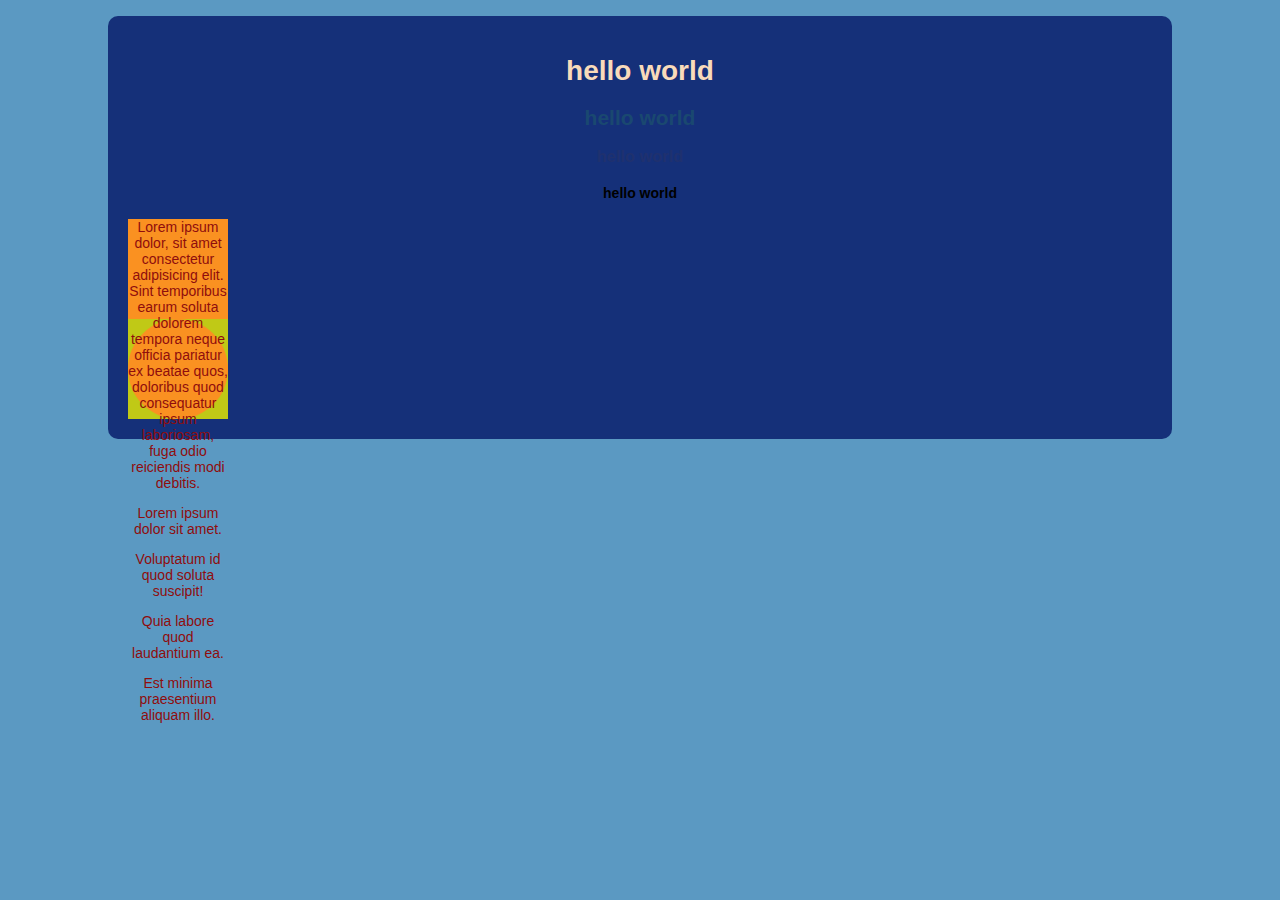
==== index.html @ 0a9a9bb2 ""I really need to remember git commit -m "Stop the window pop ups""" ====
<!DOCTYPE html>
<html lang="en">
<head>
    <meta charset="UTF-8">
    <meta name="viewport" content="width=device-width, initial-scale=1.0">
    <title>Document</title>
    <link rel="stylesheet" href="style.css">
</head>
<body >
    <header></header>
    <br>
    <main text-align:center >
 <h1 >hello world</h1>
 <h2>hello world</h2>
 <h3>hello world</h3>
 <h4>hello world</h4>
 <div class="square1" >
 <p>Lorem ipsum dolor, sit amet consectetur adipisicing elit. Sint temporibus earum soluta dolorem tempora neque officia pariatur ex beatae quos, doloribus quod consequatur ipsum laboriosam, fuga odio reiciendis modi debitis.</p>
 <p>Lorem ipsum dolor sit amet.</p>
 <p>Voluptatum id quod soluta suscipit!</p>
 <p>Quia labore quod laudantium ea.</p>
 <p>Est minima praesentium aliquam illo.</p>
 </div>
 <div class="square2">
    <div class="circle1"></div>
    </main>
    <br
    <footer></footer>
 <br>
</body>

</html>
---- style.css ----
body {
    font-family:arial;
    font-size: 14px;
    background-color: #5B99C2;
    margin:0 auto; 
  }
  
  h1 {
    color: #F9DBBA;
  }
  
  h2 {
    color: #1A4870;
  }
  
  h3 {
    color: #1F316F;
  }
  
  p {
    color: #8f0d0d;
  }

  main {
    margin: 0 auto;
    width: 80%;
    background-color: #153079;
    padding: 20px;
    border-radius: 10px;
    text-align:center 
  }


  .square1 {
    width: 100px;
    height: 100px;
    background-color: #fa9121;
 
  }

  .square2 {
    width: 100px;
    height: 100px;
    background-color: #c0c916;
 
  }

  .circle1 {
    width: 100px;
    height: 100px;
    background-color: #fa9121;
    border-radius: 50%;
  }
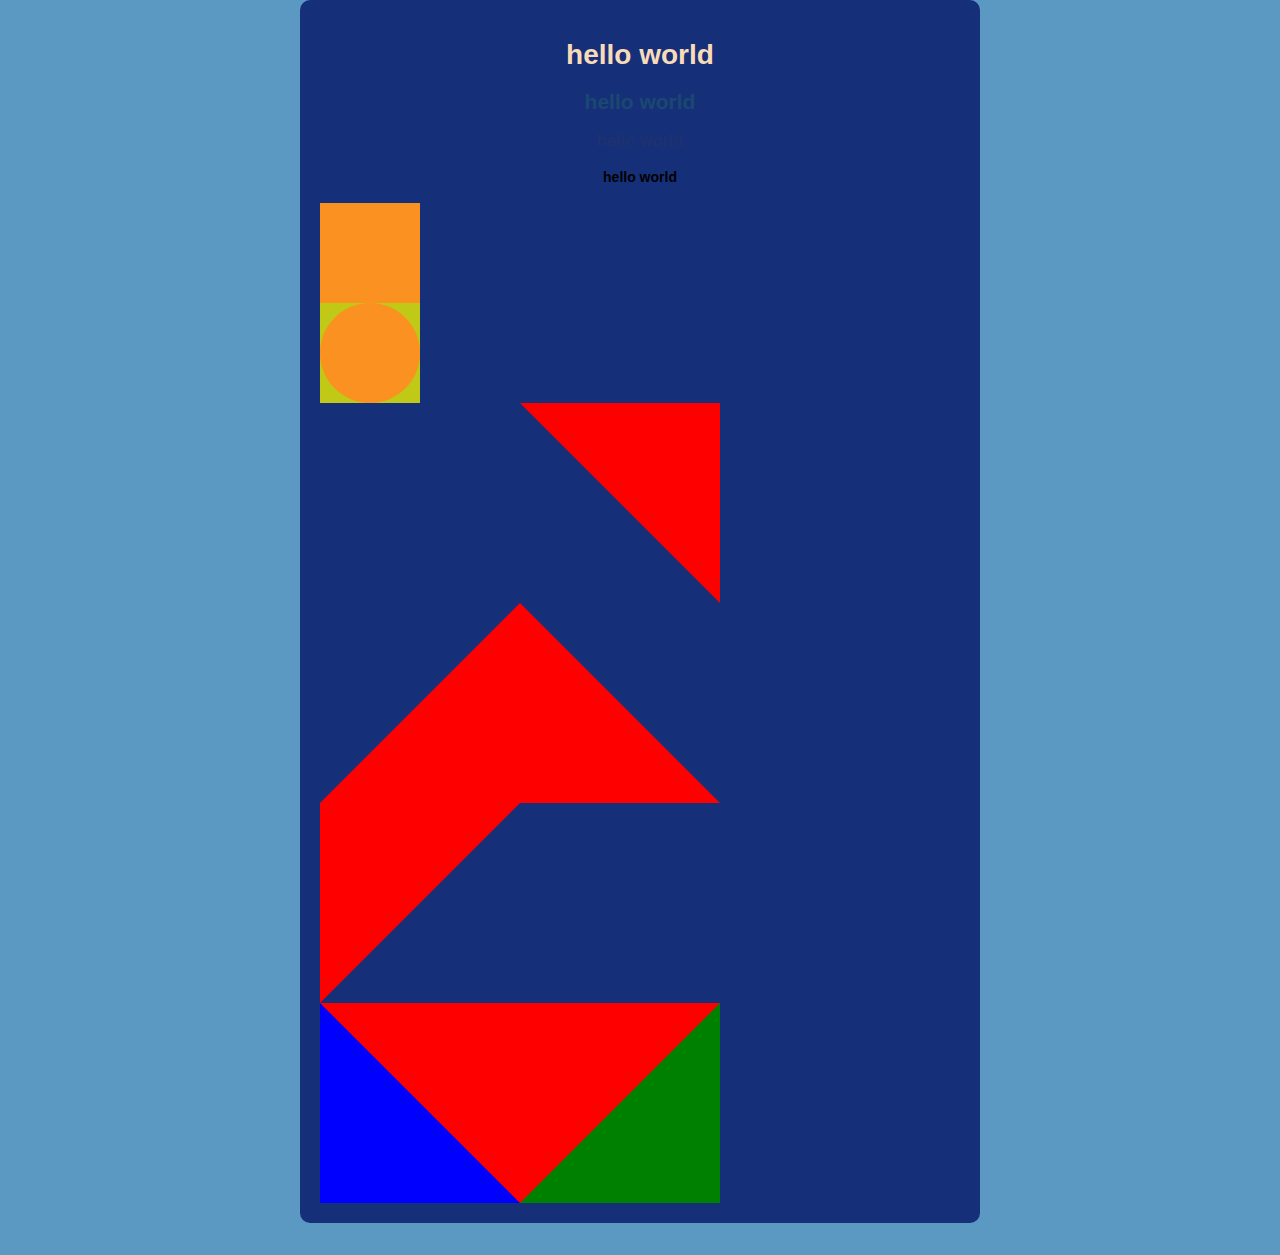
==== commit 70a63445: ""commits need messages"" ====
--- a/index.html
+++ b/index.html
@@ -9,22 +9,22 @@
 </head>
 <body >
     <header></header>
-    <br>
-    <main text-align:center >
- <h1 >hello world</h1>
- <h2>hello world</h2>
- <h3>hello world</h3>
- <h4>hello world</h4>
- <div class="square1" >
- <p>Lorem ipsum dolor, sit amet consectetur adipisicing elit. Sint temporibus earum soluta dolorem tempora neque officia pariatur ex beatae quos, doloribus quod consequatur ipsum laboriosam, fuga odio reiciendis modi debitis.</p>
- <p>Lorem ipsum dolor sit amet.</p>
- <p>Voluptatum id quod soluta suscipit!</p>
- <p>Quia labore quod laudantium ea.</p>
- <p>Est minima praesentium aliquam illo.</p>
- </div>
- <div class="square2">
-    <div class="circle1"></div>
-    </main>
+    <main text-align:center>
+
+    <h1>hello world</h1>
+    <h2>hello world</h2>
+    <h3>hello world</h3>
+    <h4>hello world</h4>
+    <div class="square1" >
+    </div>
+    <div class="square2">
+
+    <div class="circle1"></div></div>
+    <div class="triangle1"></div>
+    <div class="triangle2"></div>
+    <div class="triangle3"></div>
+    <div class="triangle4"></div>
+</main>
     <br
     <footer></footer>
  <br>
--- a/style.css
+++ b/style.css
@@ -24,7 +24,7 @@
 
   main {
     margin: 0 auto;
-    width: 80%;
+    width: 50%;
     background-color: #153079;
     padding: 20px;
     border-radius: 10px;
@@ -51,4 +51,36 @@
     height: 100px;
     background-color: #fa9121;
     border-radius: 50%;
-  }+  }
+  .triangle1 {
+    border-color: transparent red transparent transparent;
+    border-style: solid;
+    border-width: 0px 200px 200px 200px;
+    height: 0px;
+    width: 0px;
+}
+
+
+  .triangle2 {
+    border-color: transparent transparent red transparent;
+    border-style: solid;
+    border-width: 0px 200px 200px 200px;
+    height: 0px;
+    width: 0px;
+  }
+
+  .triangle3 {
+    border-color: transparent transparent transparent red;
+    border-style: solid;
+    border-width: 0px 200px 200px 200px;
+    height: 0px;
+    width: 0px;
+  }
+
+  .triangle4 {
+    border-color: red green orange blue;
+    border-style: solid;
+    border-width: 200px 200px 0px 200px;
+    height: 0px;
+    width: 0px;
+}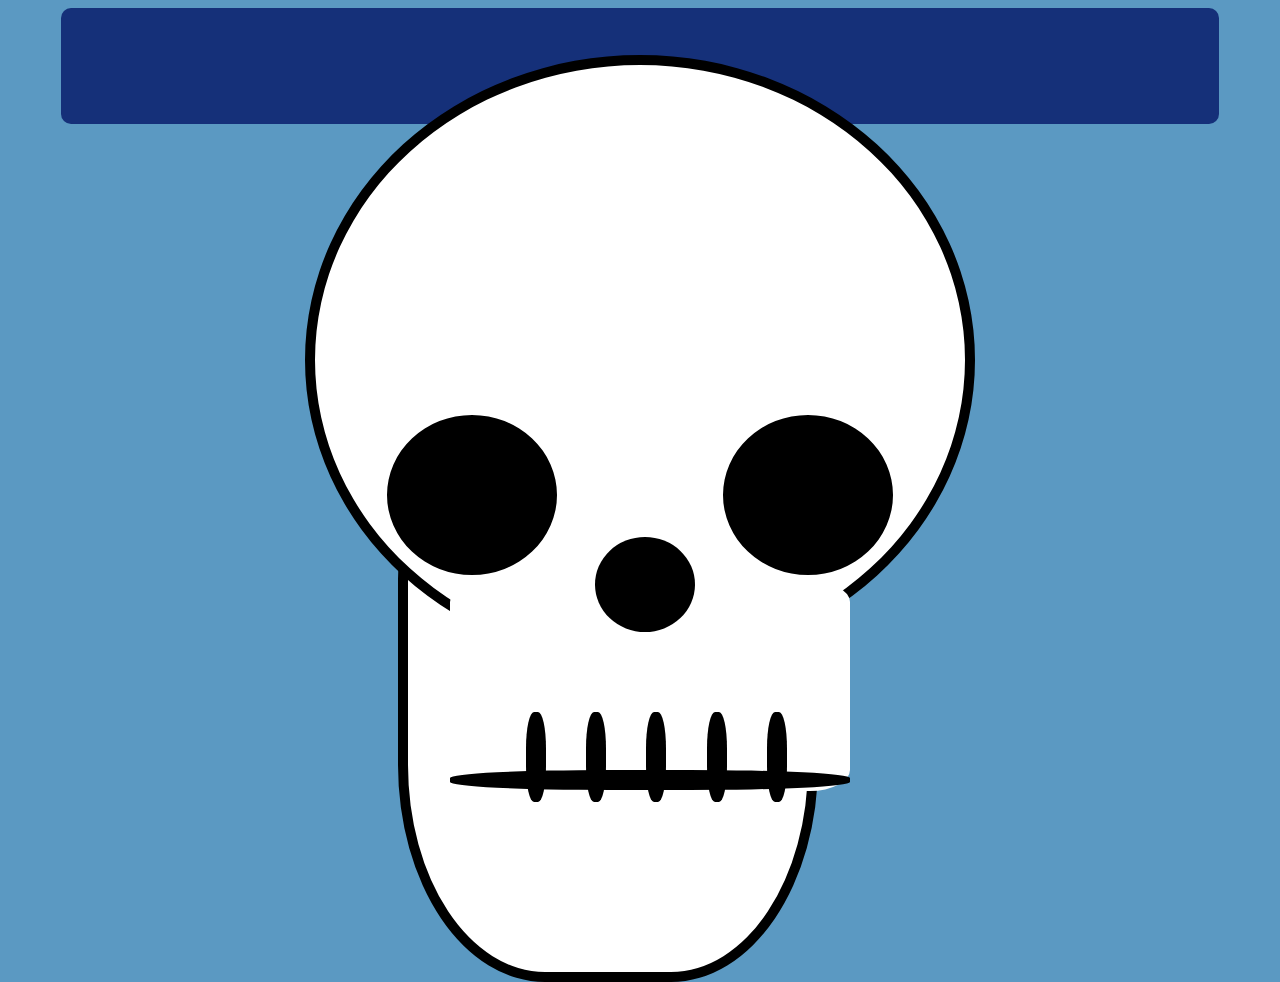
==== commit 3b7d22e7: "many more comments" ====
--- a/index.html
+++ b/index.html
@@ -10,24 +10,40 @@
 <body >
     <header></header>
     <main text-align:center>
+        <br><br>
 
-    <h1>hello world</h1>
-    <h2>hello world</h2>
-    <h3>hello world</h3>
-    <h4>hello world</h4>
-    <div class="square1" >
+
+
+ 
+    <div class="square3 bringdown bigboarder colorchange"></div>
+    <div class="oval1 center bigboarder colorchange">
+        <div class="bringdown">
+            <div class="circle1 bigboarder colorchange2 inrow"></div>
+            <div class="circle1 colorchange inrow"></div>
+            <div class="circle1 bigboarder colorchange2 inrow"></div>
+
+                <br>
+                <br>
+
+            <div class="oval4 center2 bringdown colorchange"></div>
+            <div class="circle2 "></div>
+            <div>
+            <div class="line2 bigboarder inrow"> </div>
+            <div class="line2 bigboarder inrow"> </div>
+            <div class="line2 bigboarder inrow"> </div>
+            <div class="line2 bigboarder inrow"> </div>
+            <div class="line2 bigboarder inrow"> </div>
+            </div>
+
+            <div class="line bigboarder"> </div>
+
+        </div>
+
+           
     </div>
-    <div class="square2">
-
-    <div class="circle1"></div></div>
-    <div class="triangle1"></div>
-    <div class="triangle2"></div>
-    <div class="triangle3"></div>
-    <div class="triangle4"></div>
-</main>
-    <br
-    <footer></footer>
- <br>
+  
+        <br>
+    </main>
 </body>
 
 </html>--- a/style.css
+++ b/style.css
@@ -1,10 +1,9 @@
 
 body {
     font-family:arial;
-    font-size: 14px;
+    font-size: 28px;
     background-color: #5B99C2;
-    margin:0 auto; 
-  }
+}
   
   h1 {
     color: #F9DBBA;
@@ -24,11 +23,13 @@
 
   main {
     margin: 0 auto;
-    width: 50%;
+    width: 90%;
+    height: 90%;
     background-color: #153079;
-    padding: 20px;
+    padding: 10px;
     border-radius: 10px;
-    text-align:center 
+    text-align:center; 
+    color: #ffffff;
   }
 
 
@@ -46,11 +47,33 @@
  
   }
 
+  .square3 {
+    width: 400px;
+    height: 600px;
+    background-color: #c0c916;
+    border-radius: 35%;
+    position: absolute;
+    margin-left: 25.555555%;
+
+  }
+
   .circle1 {
-    width: 100px;
-    height: 100px;
+    width: 150px;
+    height: 140px;
     background-color: #fa9121;
     border-radius: 50%;
+
+  }
+
+  .circle2 {
+    width: 100px;
+    height: 95px;
+    background-color: #000000;
+    border-radius: 50%;
+    text-align: center;
+    position: absolute;
+    top: 80%;
+    left: 43%;
   }
   .triangle1 {
     border-color: transparent red transparent transparent;
@@ -62,11 +85,12 @@
 
 
   .triangle2 {
-    border-color: transparent transparent red transparent;
+    border-color: transparent transparent white transparent;
     border-style: solid;
     border-width: 0px 200px 200px 200px;
     height: 0px;
     width: 0px;
+    border-radius: 40%;
   }
 
   .triangle3 {
@@ -78,9 +102,112 @@
   }
 
   .triangle4 {
-    border-color: red green orange blue;
+    border-color:  red transparent transparent transparent;
     border-style: solid;
     border-width: 200px 200px 0px 200px;
     height: 0px;
     width: 0px;
+}
+
+.oval1 {
+    width: 650px;
+    height: 450px;
+    background-color: #fa9121;
+    border-radius: 50%;
+    opacity: 1;
+    
+}
+
+.oval2 {
+  width: 100px;
+  height: 350px;
+  background-color: #fa9121;
+  border-radius: 50%;
+  opacity: 0.95;
+  transform: rotate(45deg);
+}
+
+.oval3 {
+  width: 100px;
+  height: 350px;
+  background-color: #8b1010;
+  border-radius: 50%;
+  opacity: 0.95;
+  transform: rotate(-45deg);
+}
+
+
+.oval4 {
+  width: 400px;
+  height: 70px;
+  background-color: #fa9121;
+  border-radius: 10%;
+  opacity: ;
+  
+}
+
+
+.line{
+  width: 380px;
+  height: 0px;
+  background-color: #000000;
+  border-radius: 40%;
+  opacity: 1;
+  position: absolute;
+  margin-left: 20.8%;
+  margin-top: -6%
+}
+
+.line2{
+  width: 0px;
+  height: 70px;
+  background-color: #000000;
+  border-radius: 40%;
+  opacity: 1;
+  position: relative;
+  margin-left: 5%;
+  margin-top: 15%;
+}
+
+.center  {
+text-align: center;
+padding: 70px 0;
+position: absolute;
+top: 40%;
+left: 50%;
+transform: translate(-50%, -50%);
+}
+
+.center2  {
+  text-align: center;
+  padding: 70px 0;
+  position: absolute;
+  top: 40%;
+  left: 50%;
+  transform: translate(-47.5%, 0%);
+  }
+
+.bigger {
+  width: 200%;
+  height: 200%;
+}
+
+.bigboarder {
+  border: 10px solid #000000;
+}
+
+.colorchange {
+  background-color: #ffffff;
+}
+
+.colorchange2 {
+  background-color: #000000;
+}
+
+.inrow {
+display: inline-block;
+}
+
+.bringdown {
+  margin-top: 280px;
 }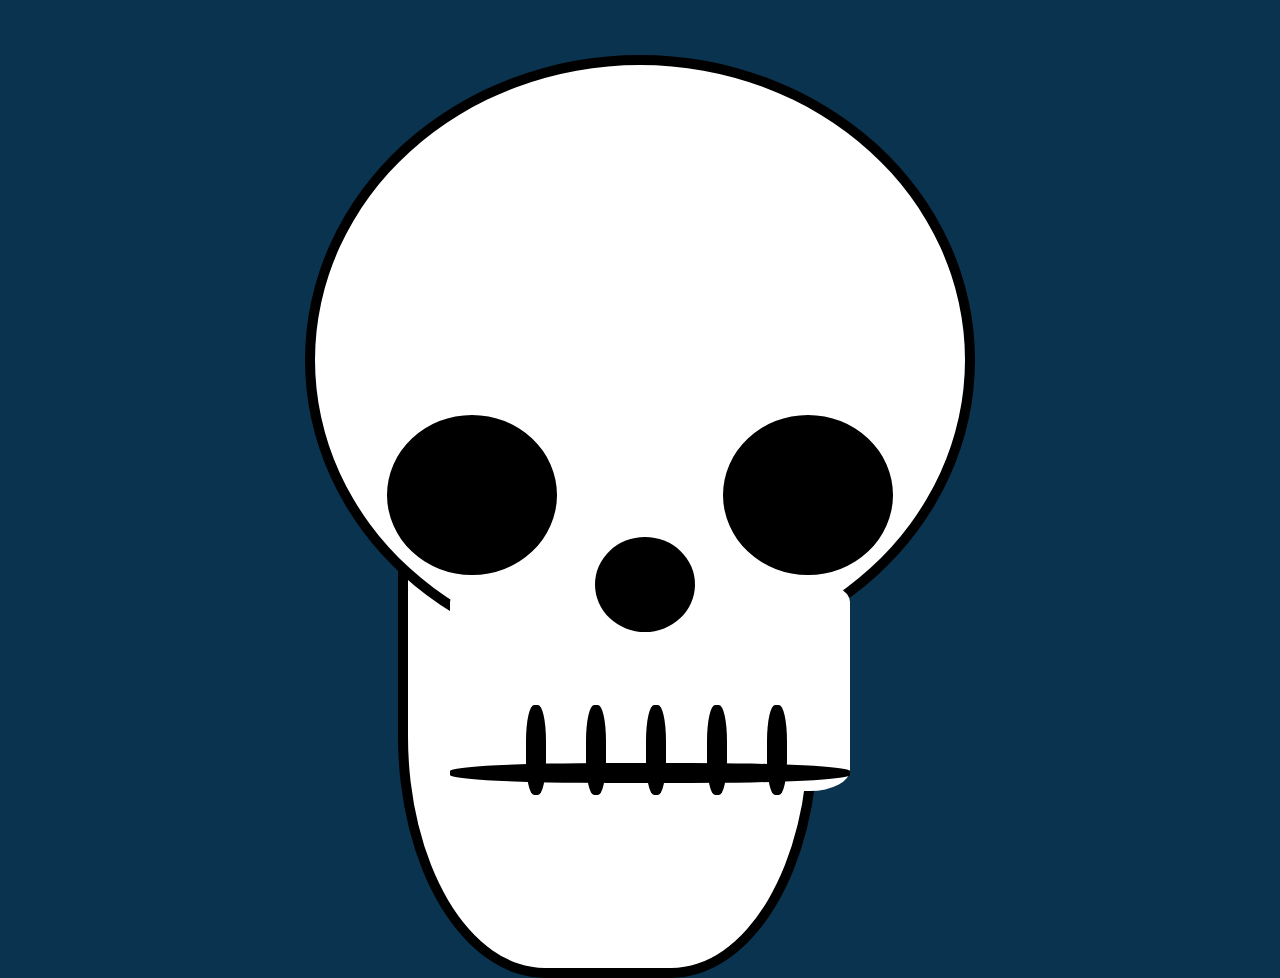
==== commit 505b8d2b: "git commit -m "Add new feature"" ====
--- a/index.html
+++ b/index.html
@@ -9,8 +9,7 @@
 </head>
 <body >
     <header></header>
-    <main text-align:center>
-        <br><br>
+
 
 
 
@@ -43,7 +42,7 @@
     </div>
   
         <br>
-    </main>
+
 </body>
 
 </html>--- a/style.css
+++ b/style.css
@@ -2,7 +2,7 @@
 body {
     font-family:arial;
     font-size: 28px;
-    background-color: #5B99C2;
+    background-color: #0a334f;
 }
   
   h1 {
@@ -49,11 +49,13 @@
 
   .square3 {
     width: 400px;
-    height: 600px;
+    height: 670px;
     background-color: #c0c916;
     border-radius: 35%;
     position: absolute;
-    margin-left: 25.555555%;
+    margin-left: 30.5%;
+    margin-top: 0%;
+    
 
   }
 
@@ -142,7 +144,7 @@
   height: 70px;
   background-color: #fa9121;
   border-radius: 10%;
-  opacity: ;
+  opacity: 1;
   
 }
 
@@ -166,7 +168,7 @@
   opacity: 1;
   position: relative;
   margin-left: 5%;
-  margin-top: 15%;
+  margin-top: 14%;
 }
 
 .center  {
@@ -210,4 +212,17 @@
 
 .bringdown {
   margin-top: 280px;
+}
+
+.container {
+  min-width: 500px;
+  height: 500px;
+  /*   border: 5px solid lightgray; */
+  background: transparent;
+  position: relative;
+  margin: 5px;
+  display: flex;
+  justify-content: center;
+  align-items: center;
+  overflow: hidden;
 }